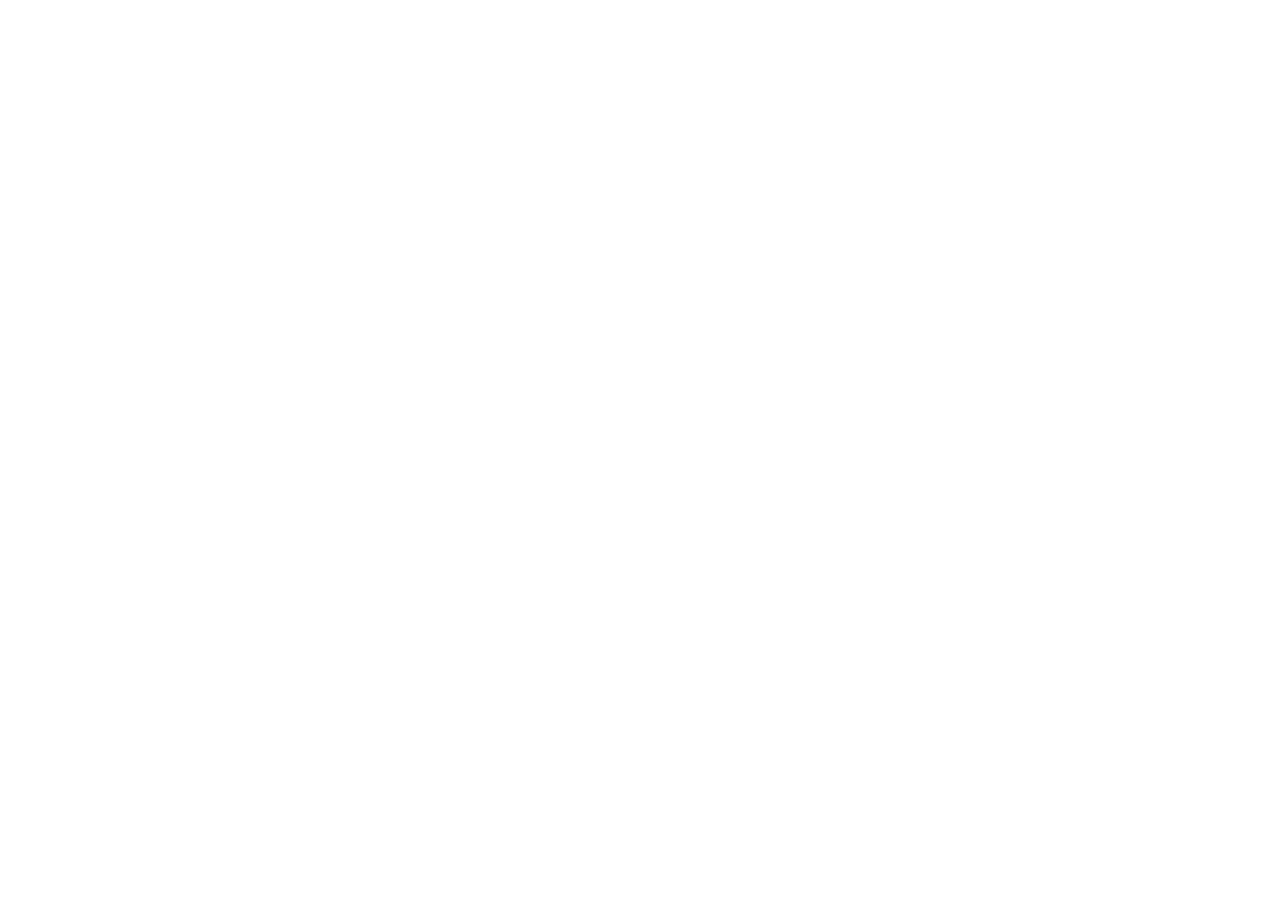
==== index.html @ 580b8125 "Created the project structure" ====
<!DOCTYPE html>
<html lang="en">
<head>
    <meta charset="UTF-8">
    <meta name="viewport" content="width=device-width, initial-scale=1.0">
    <title>Birthday Reservation</title>
    <link rel="preconnect" href="https://fonts.googleapis.com">
    <link rel="preconnect" href="https://fonts.gstatic.com" crossorigin>
    <link href="https://fonts.googleapis.com/css2?family=Baskervville+SC&display=swap" rel="stylesheet">
    <link rel="stylesheet" href="css/styles.css">
</head>
<body>
    
</body>
</html>
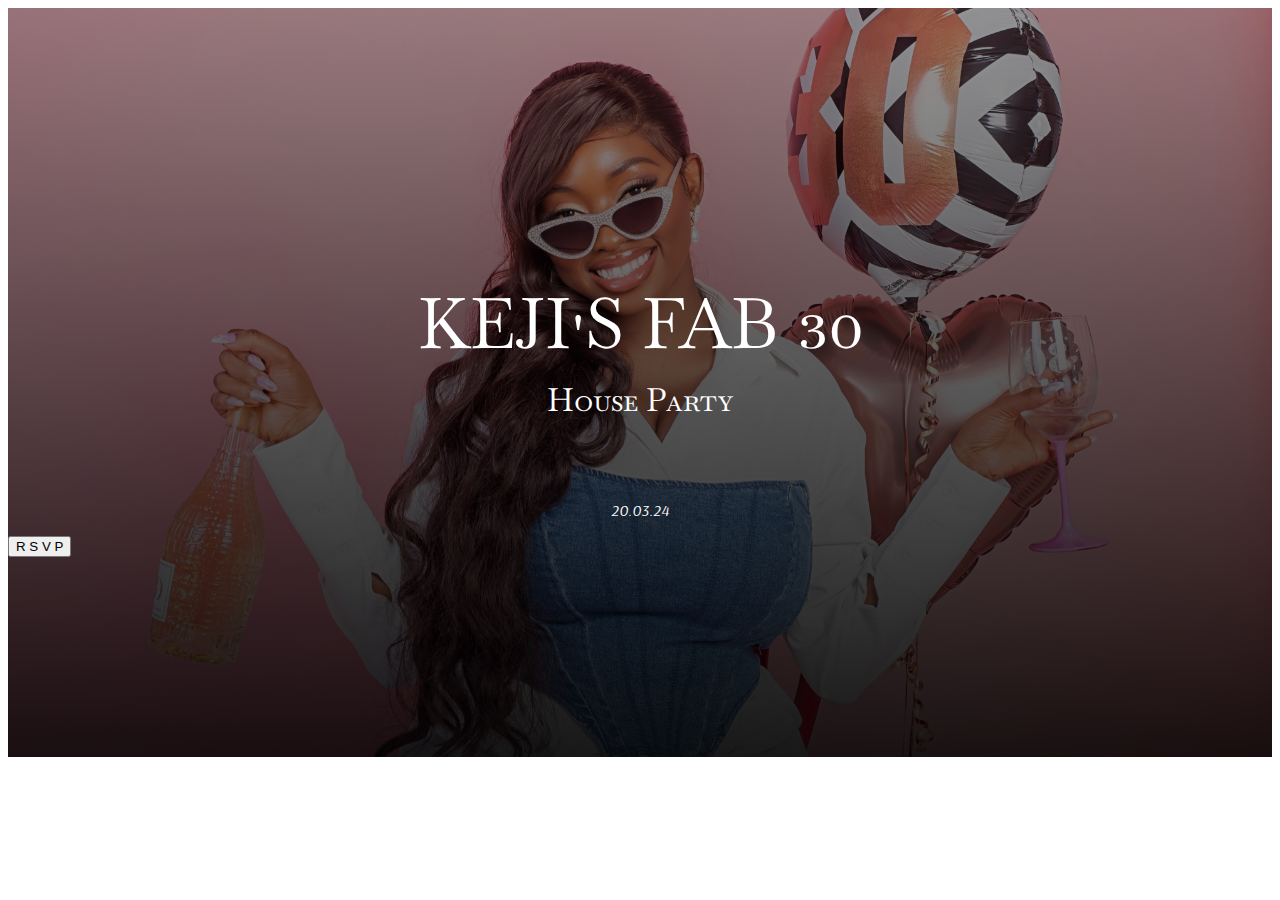
==== commit 3b964a98: "Added htm and background image" ====
--- a/index.html
+++ b/index.html
@@ -6,10 +6,31 @@
     <title>Birthday Reservation</title>
     <link rel="preconnect" href="https://fonts.googleapis.com">
     <link rel="preconnect" href="https://fonts.gstatic.com" crossorigin>
+<link rel="preconnect" href="https://fonts.googleapis.com">
+<link rel="preconnect" href="https://fonts.gstatic.com" crossorigin>
+<link
+    href="https://fonts.googleapis.com/css2?family=Baskervville+SC&family=Bona+Nova+SC:ital,wght@0,400;0,700;1,400&family=Ga+Maamli&display=swap"
+    rel="stylesheet">
     <link href="https://fonts.googleapis.com/css2?family=Baskervville+SC&display=swap" rel="stylesheet">
+<link rel="preconnect" href="https://fonts.googleapis.com">
+<link rel="preconnect" href="https://fonts.gstatic.com" crossorigin>
+<link
+    href="https://fonts.googleapis.com/css2?family=Arsenal+SC:ital,wght@0,400;0,700;1,400;1,700&family=Baskervville+SC&family=Bona+Nova+SC:ital,wght@0,400;0,700;1,400&family=Ga+Maamli&display=swap"
+    rel="stylesheet">
     <link rel="stylesheet" href="css/styles.css">
 </head>
 <body>
-    
+    <div class="container">
+    <header>
+    <h3>
+  KEJI'S FAB 30 
+</h3>
+<h1> House Party</h1>
+<p>20.03.24</p>
+<a href="">
+<button class="btn">R  S  V  P</button>
+</a>
+</header>
+</div>
 </body>
 </html>--- a/css/styles.css
+++ b/css/styles.css
@@ -0,0 +1,41 @@
+h1,
+h2,
+h3 {
+    font-family: "Baskervville SC", serif;
+    font-weight: 400;
+    font-style: normal;
+    text-align: center;
+    color: white;
+}
+
+h3 {
+    font-size: 70px;
+    margin-bottom: 10px;
+}
+
+h1 {
+    margin-top: 10px;
+}
+
+p {
+    font-family: "Arsenal SC", sans-serif;
+    font-weight: 400;
+    font-style: italic;
+    text-align: center;
+    color: white;
+    margin-top: 80px;
+
+}
+
+header {
+    max-width: 1400px;
+    background-image: linear-gradient(rgba(0, 0, 0, 0.4), rgba(0, 0, 0, 0.9)),
+        url(/images/Birthday.jpg);
+    background-size: cover;
+    background-position: center;
+    background-repeat: no-repeat;
+    padding: 200px 0;
+
+
+}
+
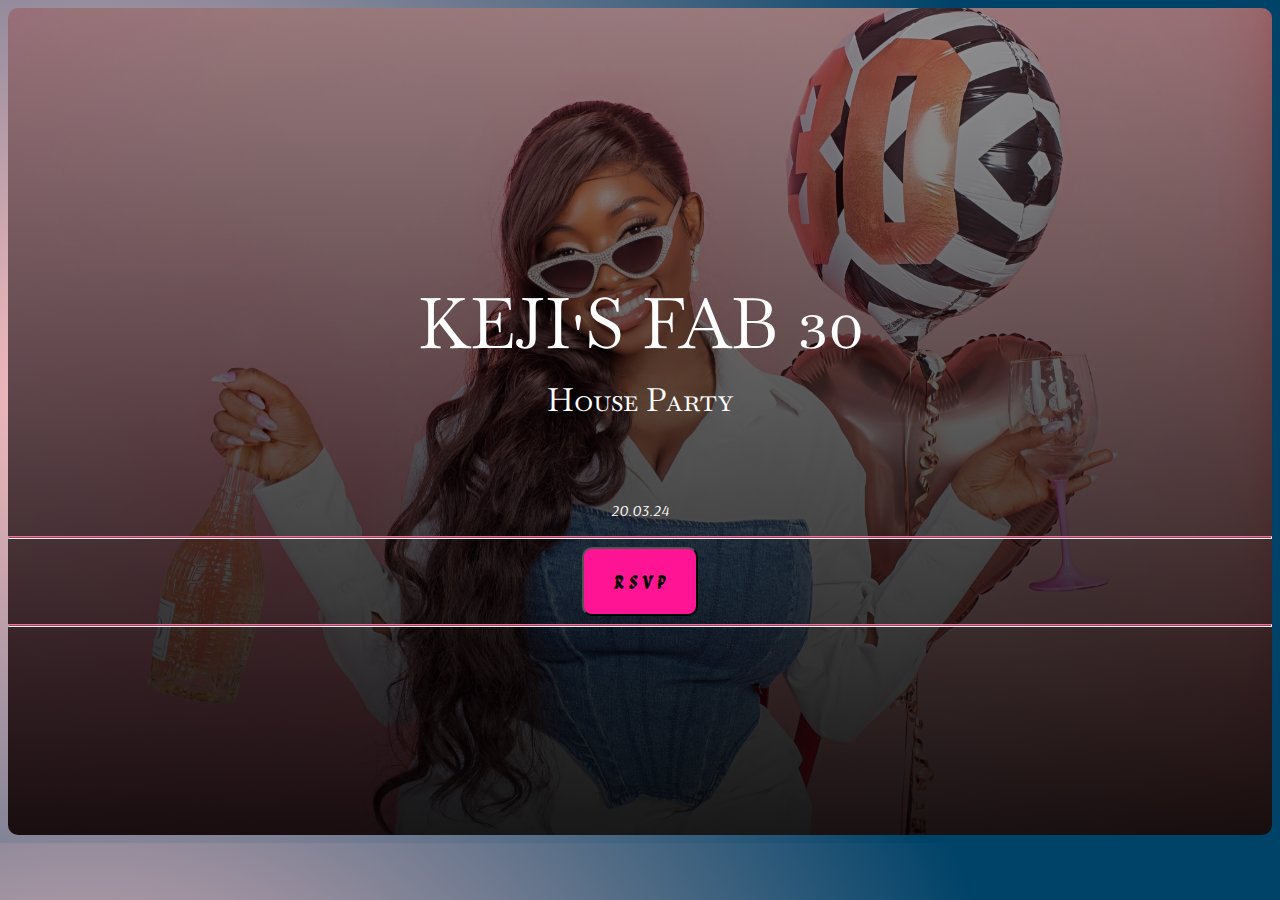
==== commit 3af44c41: "Added css to landing page" ====
--- a/index.html
+++ b/index.html
@@ -26,10 +26,13 @@
   KEJI'S FAB 30 
 </h3>
 <h1> House Party</h1>
+
 <p>20.03.24</p>
+<hr  />
 <a href="">
 <button class="btn">R  S  V  P</button>
 </a>
+<hr  />
 </header>
 </div>
 </body>
--- a/css/styles.css
+++ b/css/styles.css
@@ -15,6 +15,8 @@
 
 h1 {
     margin-top: 10px;
+    
+   
 }
 
 p {
@@ -35,7 +37,43 @@
     background-position: center;
     background-repeat: no-repeat;
     padding: 200px 0;
+    border-radius: 10px;
 
 
 }
 
+body {
+    background: radial-gradient(944px at 6.9% 46.3%, rgb(254, 192, 193) 0%, rgb(254, 192, 193) 0%, rgb(0, 67, 105) 100.2%);
+}
+
+a {
+    text-decoration: none;
+}
+
+
+    hr {
+            height: 1px;
+            color: #ed1d61;
+            background-color: #ed1d61;
+    
+}
+
+.btn {
+    font-family: "Ga Maamli", sans-serif;
+    font-weight: 400;
+    font-style: normal;
+    font-size: 20px;
+    display: block;
+    margin: 0 auto;
+    padding: 20px 30px;
+    border-radius: 10px;
+    background: rgb(254, 192, 193);
+    color: white;
+   
+}
+
+ :hover .btn {
+    background: deeppink;
+    color: black;
+    transition: all 100ms ease-in-out;
+}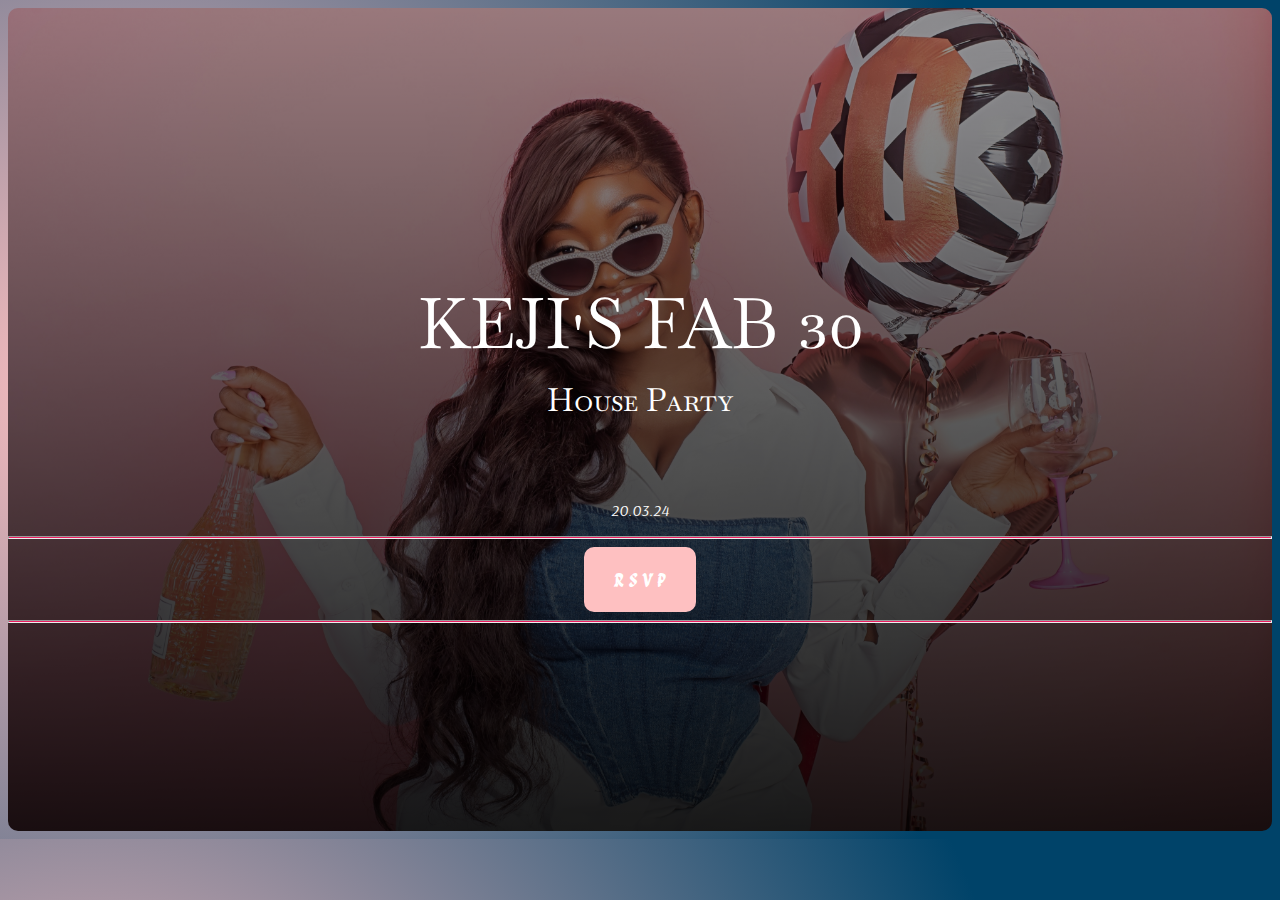
==== commit 8461f70e: "added javascript to form" ====
--- a/index.html
+++ b/index.html
@@ -18,6 +18,7 @@
     href="https://fonts.googleapis.com/css2?family=Arsenal+SC:ital,wght@0,400;0,700;1,400;1,700&family=Baskervville+SC&family=Bona+Nova+SC:ital,wght@0,400;0,700;1,400&family=Ga+Maamli&display=swap"
     rel="stylesheet">
     <link rel="stylesheet" href="css/styles.css">
+    <script src="/app.js"></script>
 </head>
 <body>
     <div class="container">
@@ -29,7 +30,7 @@
 
 <p>20.03.24</p>
 <hr  />
-<a href="">
+<a href="#">
 <button class="btn">R  S  V  P</button>
 </a>
 <hr  />
--- a/css/styles.css
+++ b/css/styles.css
@@ -58,6 +58,79 @@
     
 }
 
+.form-container {
+    max-width: 1200px;
+    margin-top: 100px;
+    border: 2px solid rgb(254, 192, 193) ;
+    padding: 100px 200px;
+    text-align: center;
+    font-family: "Baskervville SC", serif;
+        font-weight: 400; 
+        border-radius: 5px ;
+
+}
+
+input {
+    padding: 8px;
+}
+
+header {
+    max-width: 1400px;
+    background-image: linear-gradient(rgba(0, 0, 0, 0.4), rgba(0, 0, 0, 0.9)),
+        url(/images/Birthday.jpg);
+    background-size: cover;
+    background-position: center;
+    background-repeat: no-repeat;
+    padding: 200px 0;
+    border-radius: 10px;
+
+
+}
+
+.bg h2 {
+    font-size: 90px;
+    
+}
+
+.bg h1{
+    font-size: 50px;
+    font-family: "Arsenal SC", sans-serif;
+    font-weight: 700;
+    color: #ed1d61;
+    margin-top: 90px;
+
+}
+
+
+.bg {
+    max-width: 1400px;
+        background-image: linear-gradient(rgba(0, 0, 0, 0.2), rgba(0, 0, 0, 0.4)),
+            url(/images/bday.jpg);
+        background-size: cover;
+        background-position: center;
+        background-repeat: no-repeat;
+        padding: 100px 100px;
+        border-radius: 10px;
+        margin: 150px 0;
+}
+
+
+
+button {
+    display: block;
+        margin: auto;
+    font-family: "Baskervville SC", serif;
+        font-weight: 700;
+        font-size: 15px;
+        padding: 15px 25px;
+        border-radius: 5px;
+        color: black;
+        background: deeppink;
+     border:1px solid deeppink;
+   
+        
+}
+
 .btn {
     font-family: "Ga Maamli", sans-serif;
     font-weight: 400;
@@ -67,12 +140,14 @@
     margin: 0 auto;
     padding: 20px 30px;
     border-radius: 10px;
+    border:none ;
     background: rgb(254, 192, 193);
     color: white;
+    cursor: pointer;
    
 }
 
- :hover .btn {
+ .btn:hover {
     background: deeppink;
     color: black;
     transition: all 100ms ease-in-out;
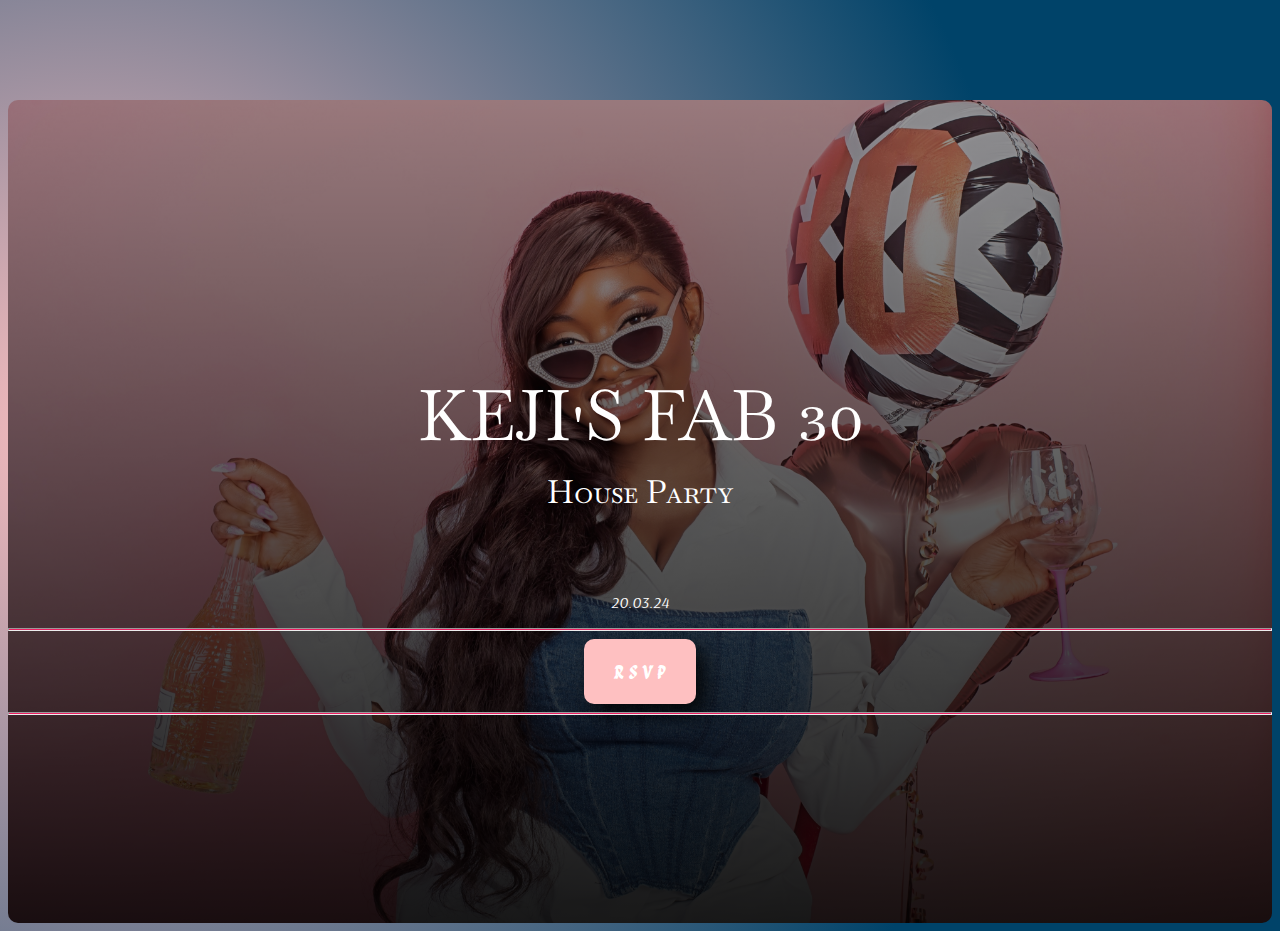
==== commit c600cc21: "Added footer" ====
--- a/index.html
+++ b/index.html
@@ -30,7 +30,7 @@
 
 <p>20.03.24</p>
 <hr  />
-<a href="#">
+<a href="/reserve.html">
 <button class="btn">R  S  V  P</button>
 </a>
 <hr  />
--- a/css/styles.css
+++ b/css/styles.css
@@ -28,6 +28,8 @@
     margin-top: 80px;
 
 }
+
+
 
 header {
     max-width: 1400px;
@@ -131,24 +133,121 @@
         
 }
 
+
+
+
+
 .btn {
     font-family: "Ga Maamli", sans-serif;
     font-weight: 400;
     font-style: normal;
     font-size: 20px;
-    display: block;
-    margin: 0 auto;
+
     padding: 20px 30px;
     border-radius: 10px;
-    border:none ;
+    border: none;
     background: rgb(254, 192, 193);
     color: white;
     cursor: pointer;
-   
+    box-shadow: 10px 10px 20px rgba(0, 0, 0, 0.8);
+
 }
 
  .btn:hover {
-    background: deeppink;
-    color: black;
-    transition: all 100ms ease-in-out;
-}+     background: deeppink;
+     color: black;
+     transition: all 100ms ease-in-out;
+ }
+
+ .btnn {
+    font-family: "Ga Maamli", sans-serif;
+    font-weight: 400;
+        font-style: normal;
+        font-size: 20px;
+        border: 1px solid rgb(254, 192, 193) ;
+        padding: 20px 30px ;
+        background: rgb(254, 192, 193);
+        color: white;
+        border-radius: 10px;
+        margin-left: 1100px;
+        box-shadow: 10px 10px 20px rgba(0, 0, 0, 0.8);
+ }
+
+  .btnn:hover {
+      background: deeppink;
+      color: black;
+    border:deeppink;
+      transition: all 100ms ease-in-out;
+      
+  }
+
+  .container {
+    margin-top: 100px;
+  }
+
+ 
+@media (max-width:900px) {
+    .btnn {
+           
+            margin: 350px;
+            padding:10px 30px;
+;
+        }
+
+           .form-container {
+               max-width: 1200px;
+               margin-top: 100px;
+               border: 2px solid rgb(254, 192, 193);
+               padding: 70px 100px;
+               text-align:left;
+               font-family: "Baskervville SC", serif;
+               font-weight: 400;
+               border-radius: 5px;
+               font-size: 10px;
+            }
+
+            .number {
+                font-size: 7px;
+            }
+
+                 .btn {
+                     font-family: "Ga Maamli", sans-serif;
+                     font-weight: 400;
+                     font-style: normal;
+                     font-size: 20px;
+                     padding: 10px 30px;
+                     border-radius: 10px;
+                     border: none;
+                     background: rgb(254, 192, 193);
+                     color: white;
+                     cursor: pointer;
+                     box-shadow: 10px 10px 20px rgba(0, 0, 0, 0.8);
+        
+                 }
+        
+       h1, h2,h3 {
+        font-size: 5px;
+        
+       
+       }
+    
+
+            
+
+
+
+}
+ 
+
+
+
+
+    
+      
+      
+       
+     
+       
+        
+      
+ 